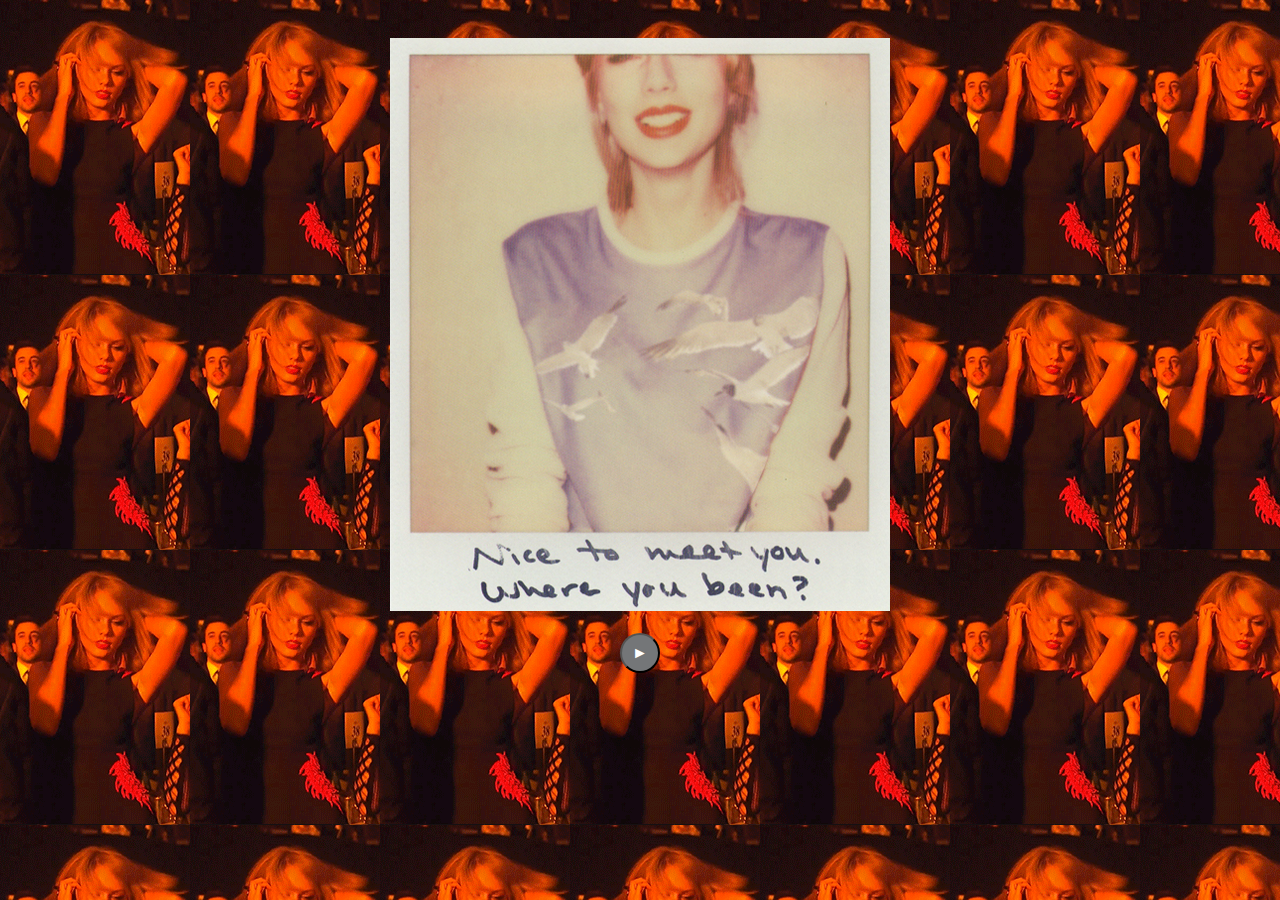
==== allday.html @ 12900c18 "adding ALLDAY.html" ====
<!DOCTYPE html>
<html lang = "en">
	<head>
		<title> ALL DAY </title>
		<meta name="description" content="TAYLOR SWIFT. ALL DAY.">
		<link rel="stylesheet" href="style.css" type="text/css" media="all" />
		
		<script>
			(function(i,s,o,g,r,a,m){i['GoogleAnalyticsObject']=r;i[r]=i[r]||function(){
			(i[r].q=i[r].q||[]).push(arguments)},i[r].l=1*new Date();a=s.createElement(o),
			m=s.getElementsByTagName(o)[0];a.async=1;a.src=g;m.parentNode.insertBefore(a,m)
			})(window,document,'script','//www.google-analytics.com/analytics.js','ga');
			ga('create', 'UA-60507572-1', 'auto');
			ga('send', 'pageview');
		</script>
	</head>
	<body>
		<script type="text/javascript" src="ad.js"></script>
		<div>
		<a href = "https://www.facebook.com/groups/545683145532131/" target="_blank">
		<img id = "tpic" class = "displayed" src="" alt="t.s." width="500px">
		<script>
			setrandpic();
		</script>
		</a> </div>
		</br>
		
		<audio autoplay id = "song">
			<source src= '' type = "audio/mpeg">
		</audio>
		<script> song.src = songselection; //song.play()
		</script>
		<button class = "btn" type="button" id = "thebtn" onclick ="toggle(this)">&#10073;&#10073;</button>
	</body>
</html>
---- style.css ----
body{
	text-align: center;
	background-color: rgb(210,210,200);
}

IMG.displayed {
	margin-top: 30px;
	opacity: 1;
	transition: opacity 0.4s ease-in-out;
	}

IMG.displayed:hover{
	opacity: 0.8;
}



.btn {
  height: 2.5em; 
  width: 2.5em;
  -webkit-border-radius: 28;
  -moz-border-radius: 28;
  border-radius: 28px;
  font-family: Arial;
  color: #ffffff;
  font-size: 1em;
  background: #747678;
  padding: 6px 6px 6px 6px;
  text-decoration: none;
}

.btn:hover {
  background: #474e52;
  text-decoration: none;
}
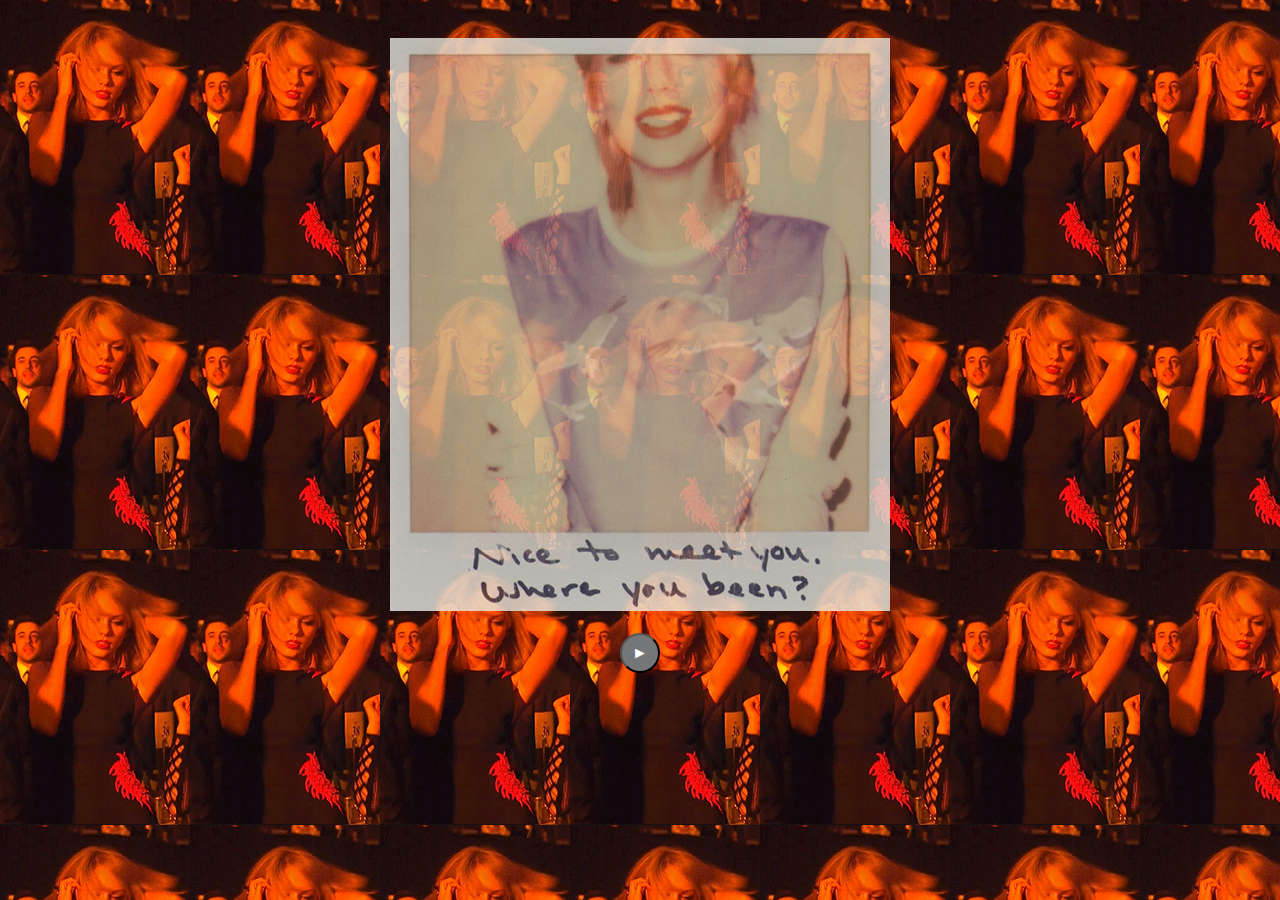
==== commit 3cd63a0d: "clicking to enlarge allday" ====
--- a/allday.html
+++ b/allday.html
@@ -3,7 +3,7 @@
 	<head>
 		<title> ALL DAY </title>
 		<meta name="description" content="TAYLOR SWIFT. ALL DAY.">
-		<link rel="stylesheet" href="style.css" type="text/css" media="all" />
+		<link rel="stylesheet" href="ad.css" type="text/css" media="all" />
 		
 		<script>
 			(function(i,s,o,g,r,a,m){i['GoogleAnalyticsObject']=r;i[r]=i[r]||function(){
@@ -17,12 +17,12 @@
 	<body>
 		<script type="text/javascript" src="ad.js"></script>
 		<div>
-		<a href = "https://www.facebook.com/groups/545683145532131/" target="_blank">
+		
 		<img id = "tpic" class = "displayed" src="" alt="t.s." width="500px">
 		<script>
 			setrandpic();
 		</script>
-		</a> </div>
+		</div>
 		</br>
 		
 		<audio autoplay id = "song">
--- a/ad.css
+++ b/ad.css
@@ -0,0 +1,38 @@
+body{
+	text-align: center;
+	background-color: rgb(210,210,200);
+}
+
+IMG.displayed {
+
+	margin-top: 30px;
+	opacity: 0.8;
+	transition: opacity 0.2s ease-in-out;
+  transition: width 0.1s linear;
+	}
+
+IMG.displayed:active{
+	opacity: 1;
+  width: 520px
+}
+
+
+
+.btn {
+  height: 2.5em; 
+  width: 2.5em;
+  -webkit-border-radius: 28;
+  -moz-border-radius: 28;
+  border-radius: 28px;
+  font-family: Arial;
+  color: #ffffff;
+  font-size: 1em;
+  background: #747678;
+  padding: 6px 6px 6px 6px;
+  text-decoration: none;
+}
+
+.btn:hover {
+  background: #474e52;
+  text-decoration: none;
+}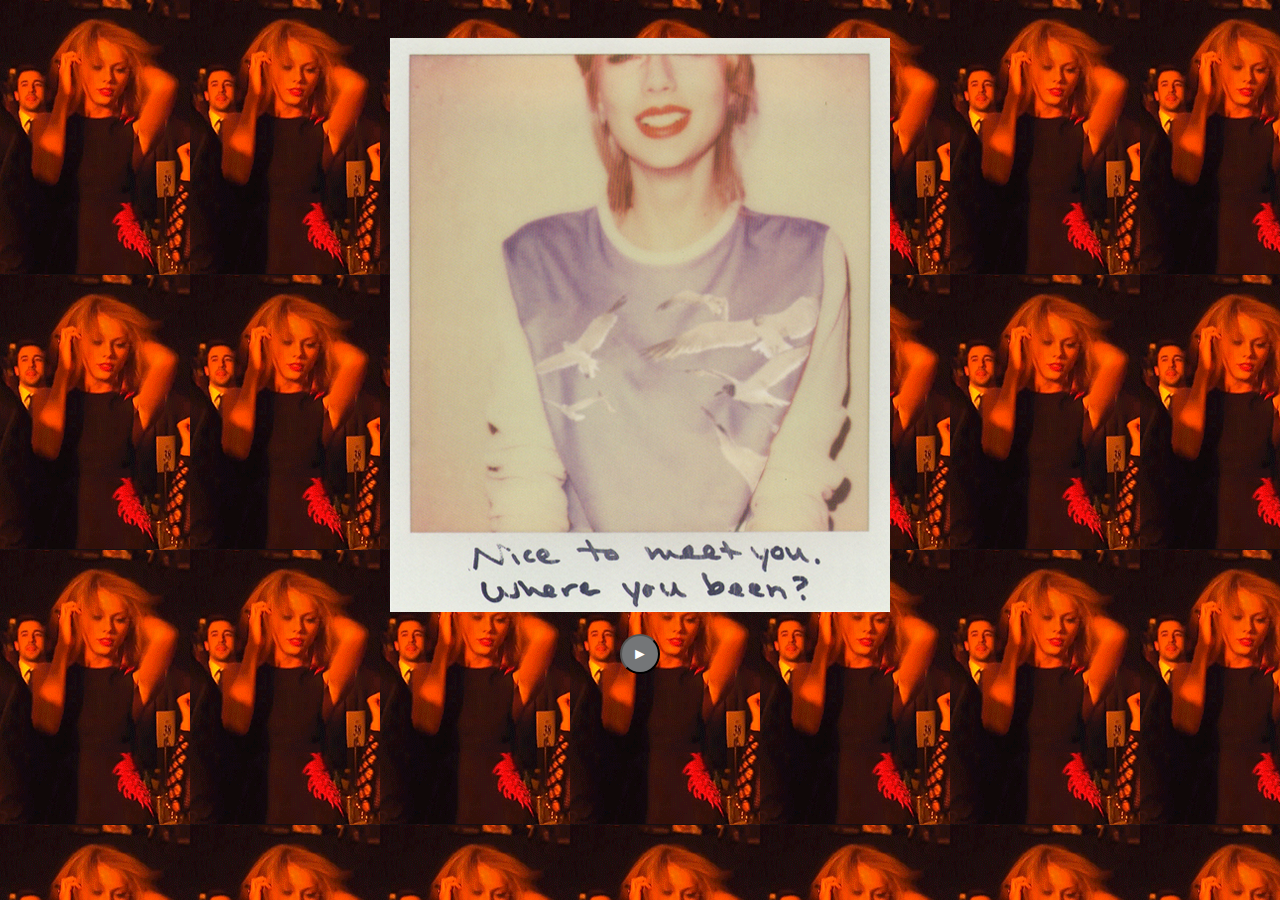
==== commit c3f1d2b7: "refine preview images" ====
--- a/allday.html
+++ b/allday.html
@@ -3,7 +3,11 @@
 	<head>
 		<title> ALL DAY </title>
 		<meta name="description" content="TAYLOR SWIFT. ALL DAY.">
-		<link rel="stylesheet" href="ad.css" type="text/css" media="all" />
+		<meta property="og:site_name" content="TAYLOR SWIFT">
+		<meta property="og:title" content="T.S.">
+		<meta property="og:description" content="all day">
+		<meta property="og:image" content="http://www.tswift.me/stuff/allday.png">
+		<link rel="stylesheet" href="style.css" type="text/css" media="all" />
 		
 		<script>
 			(function(i,s,o,g,r,a,m){i['GoogleAnalyticsObject']=r;i[r]=i[r]||function(){
@@ -17,12 +21,12 @@
 	<body>
 		<script type="text/javascript" src="ad.js"></script>
 		<div>
-		
+		<a href = "https://www.facebook.com/groups/545683145532131/" target="_blank">
 		<img id = "tpic" class = "displayed" src="" alt="t.s." width="500px">
 		<script>
 			setrandpic();
 		</script>
-		</div>
+		</a> </div>
 		</br>
 		
 		<audio autoplay id = "song">
--- a/style.css
+++ b/style.css
@@ -0,0 +1,35 @@
+body{
+	text-align: center;
+	background-color: rgb(210,210,200);
+}
+
+IMG.displayed {
+	margin-top: 30px;
+	opacity: 1;
+	transition: opacity 0.4s ease-in-out;
+	}
+
+IMG.displayed:hover{
+	opacity: 0.8;
+}
+
+
+
+.btn {
+  height: 2.5em; 
+  width: 2.5em;
+  -webkit-border-radius: 28;
+  -moz-border-radius: 28;
+  border-radius: 28px;
+  font-family: Arial;
+  color: #ffffff;
+  font-size: 1em;
+  background: #747678;
+  padding: 6px 6px 6px 6px;
+  text-decoration: none;
+}
+
+.btn:hover {
+  background: #474e52;
+  text-decoration: none;
+}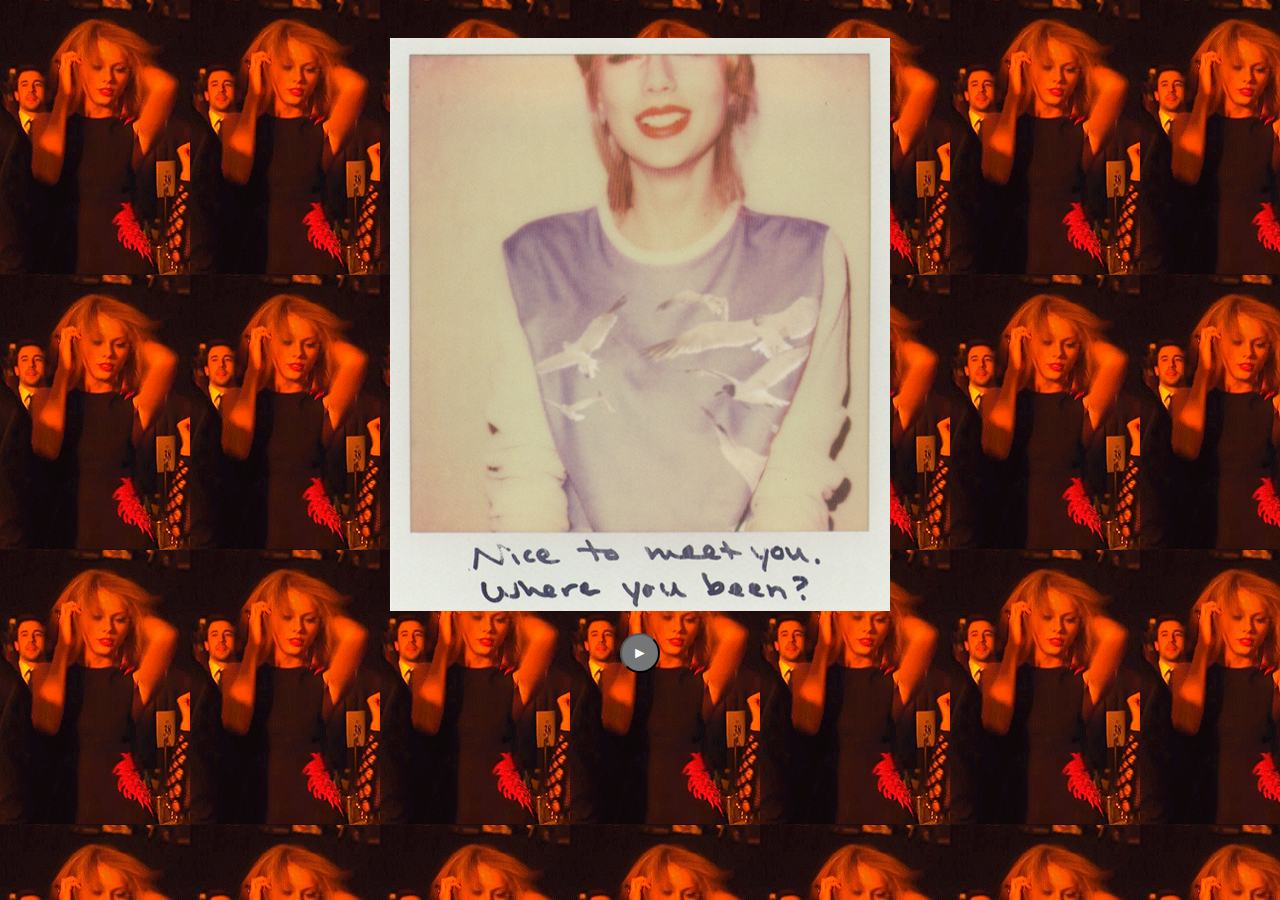
==== commit 46276e69: "added suggestion" ====
--- a/allday.html
+++ b/allday.html
@@ -8,7 +8,6 @@
 		<meta property="og:description" content="all day">
 		<meta property="og:image" content="http://www.tswift.me/stuff/allday.png">
 		<link rel="stylesheet" href="style.css" type="text/css" media="all" />
-		
 		<script>
 			(function(i,s,o,g,r,a,m){i['GoogleAnalyticsObject']=r;i[r]=i[r]||function(){
 			(i[r].q=i[r].q||[]).push(arguments)},i[r].l=1*new Date();a=s.createElement(o),
@@ -17,6 +16,7 @@
 			ga('create', 'UA-60507572-1', 'auto');
 			ga('send', 'pageview');
 		</script>
+		<!-- go to http://www.tswift.me/allday for funtimes :) -->
 	</head>
 	<body>
 		<script type="text/javascript" src="ad.js"></script>
@@ -32,7 +32,7 @@
 		<audio autoplay id = "song">
 			<source src= '' type = "audio/mpeg">
 		</audio>
-		<script> song.src = songselection; //song.play()
+		<script> song.src = songselection;
 		</script>
 		<button class = "btn" type="button" id = "thebtn" onclick ="toggle(this)">&#10073;&#10073;</button>
 	</body>
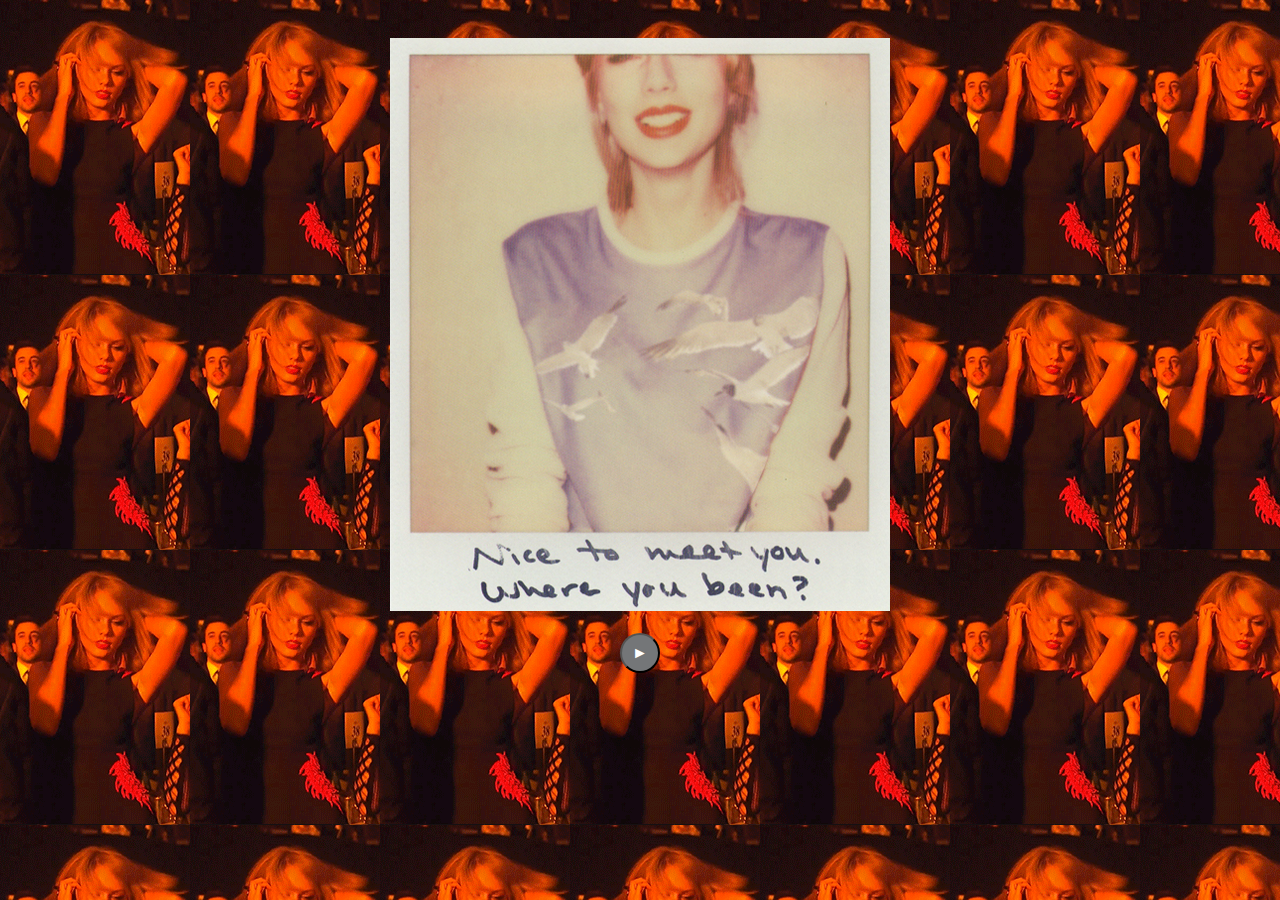
==== commit 8921c695: "trying to get opengraph tags to work part 15" ====
--- a/allday.html
+++ b/allday.html
@@ -7,6 +7,9 @@
 		<meta property="og:title" content="T.S.">
 		<meta property="og:description" content="all day">
 		<meta property="og:image" content="http://www.tswift.me/stuff/allday.png">
+		<meta property="og:url" content="http://www.tswift.me/allday">
+		<meta property="og:image:width" content="285">
+		<meta property="og:image:height" content="412">
 		<link rel="stylesheet" href="style.css" type="text/css" media="all" />
 		<script>
 			(function(i,s,o,g,r,a,m){i['GoogleAnalyticsObject']=r;i[r]=i[r]||function(){
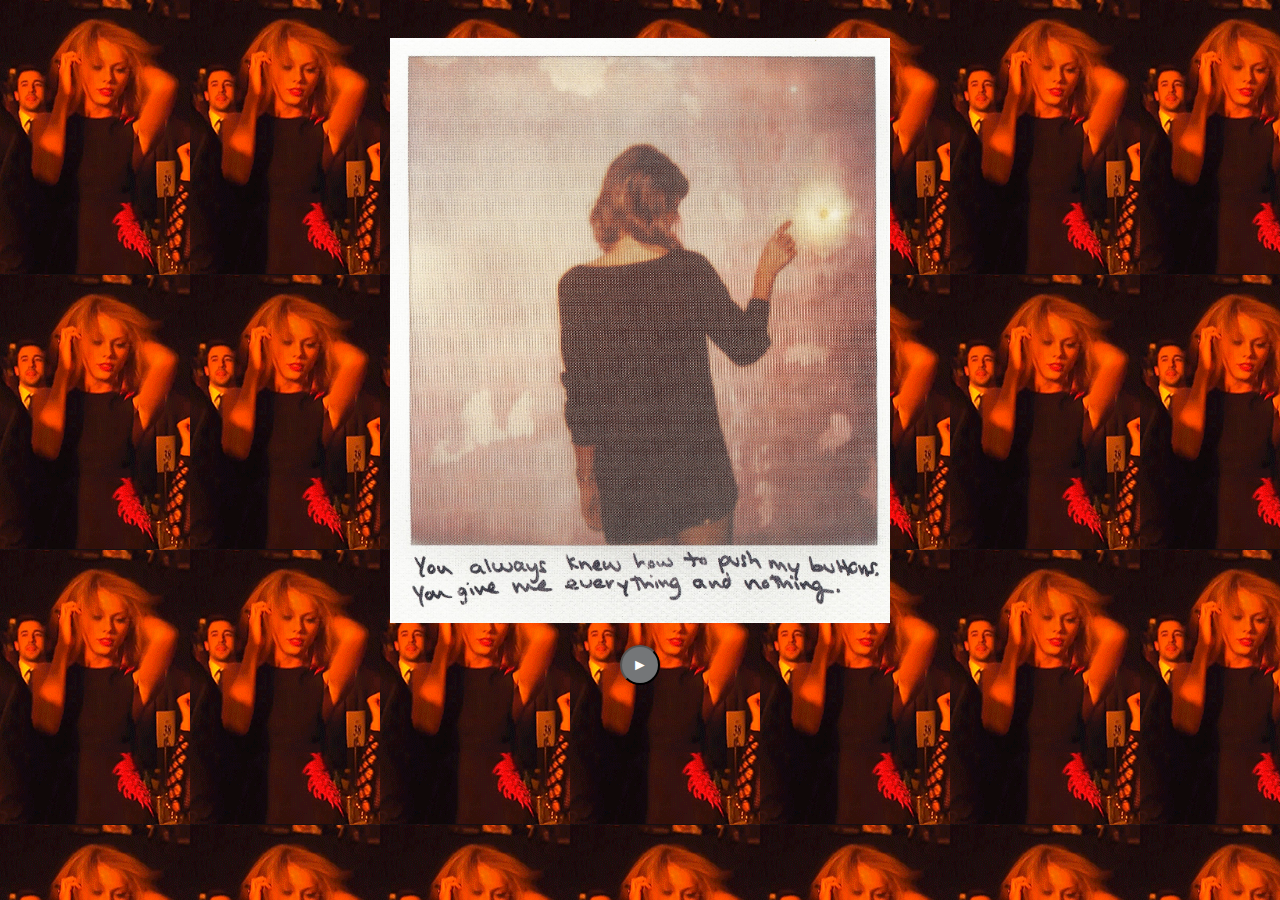
==== commit ab0a2b28: "something is wrong with opengraph." ====
--- a/allday.html
+++ b/allday.html
@@ -5,7 +5,7 @@
 		<meta name="description" content="TAYLOR SWIFT. ALL DAY.">
 		<meta property="og:site_name" content="TAYLOR SWIFT">
 		<meta property="og:title" content="T.S.">
-		<meta property="og:description" content="all day">
+		<meta property="og:description" content="all day.">
 		<meta property="og:image" content="http://www.tswift.me/stuff/allday.png">
 		<meta property="og:url" content="http://www.tswift.me/allday">
 		<meta property="og:image:width" content="285">
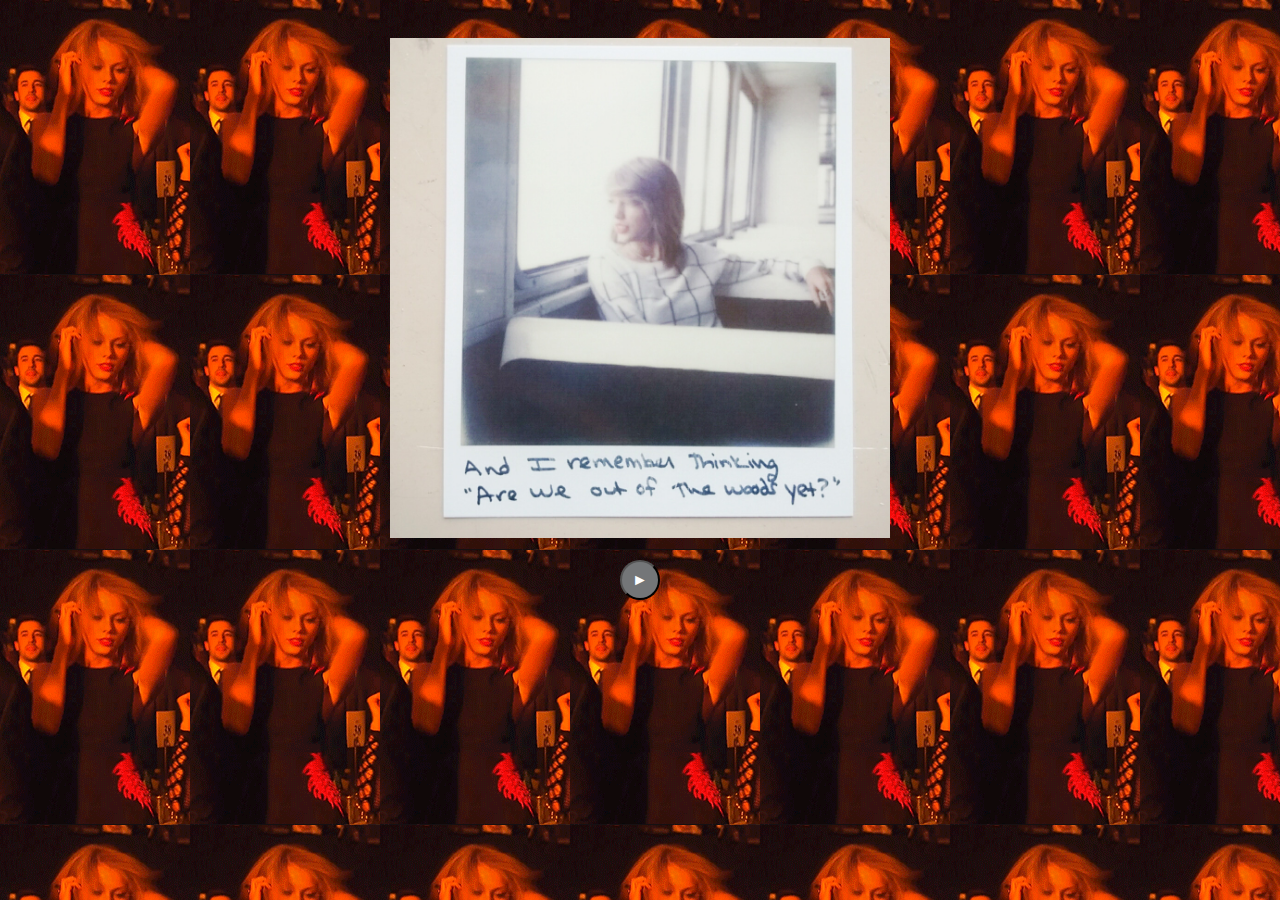
==== commit c90a5c32: "remove fb link" ====
--- a/allday.html
+++ b/allday.html
@@ -2,14 +2,14 @@
 <html lang = "en">
 	<head>
 		<title> ALL DAY </title>
-		<meta name="description" content="TAYLOR SWIFT. ALL DAY.">
-		<meta property="og:site_name" content="TAYLOR SWIFT">
-		<meta property="og:title" content="T.S.">
-		<meta property="og:description" content="all day.">
-		<meta property="og:image" content="http://www.tswift.me/stuff/allday.png">
-		<meta property="og:url" content="http://www.tswift.me/allday">
-		<meta property="og:image:width" content="285">
-		<meta property="og:image:height" content="412">
+		<meta name="description" content="TAYLOR SWIFT. ALL DAY."/>
+		<meta property="og:site_name" content="TAYLOR SWIFT"/>
+		<meta property="og:title" content="T.S."/>
+		<meta property="og:description" content="all day."/>
+		<meta property="og:image" content="http://www.tswift.me/stuff/allday.png"/>
+		<meta property="og:url" content="http://www.tswift.me/allday"/>
+		<meta property="og:image:width" content="285"/>
+		<meta property="og:image:height" content="412"/>
 		<link rel="stylesheet" href="style.css" type="text/css" media="all" />
 		<script>
 			(function(i,s,o,g,r,a,m){i['GoogleAnalyticsObject']=r;i[r]=i[r]||function(){
@@ -24,12 +24,12 @@
 	<body>
 		<script type="text/javascript" src="ad.js"></script>
 		<div>
-		<a href = "https://www.facebook.com/groups/545683145532131/" target="_blank">
+		<!--<a href = "https://www.facebook.com/groups/545683145532131/" target="_blank">-->
 		<img id = "tpic" class = "displayed" src="" alt="t.s." width="500px">
 		<script>
 			setrandpic();
 		</script>
-		</a> </div>
+		<!--</a>--> </div>
 		</br>
 		
 		<audio autoplay id = "song">
@@ -38,5 +38,6 @@
 		<script> song.src = songselection;
 		</script>
 		<button class = "btn" type="button" id = "thebtn" onclick ="toggle(this)">&#10073;&#10073;</button>
+		<!--<div id="rjust">Kevin Wang</div>-->
 	</body>
 </html>--- a/style.css
+++ b/style.css
@@ -32,4 +32,11 @@
 .btn:hover {
   background: #474e52;
   text-decoration: none;
+}
+
+#rjust{
+	text-align: right;
+	font-family: Helvetica, Arial, sans-serif;
+	font-size: 0.4em;
+	color: white;
 }